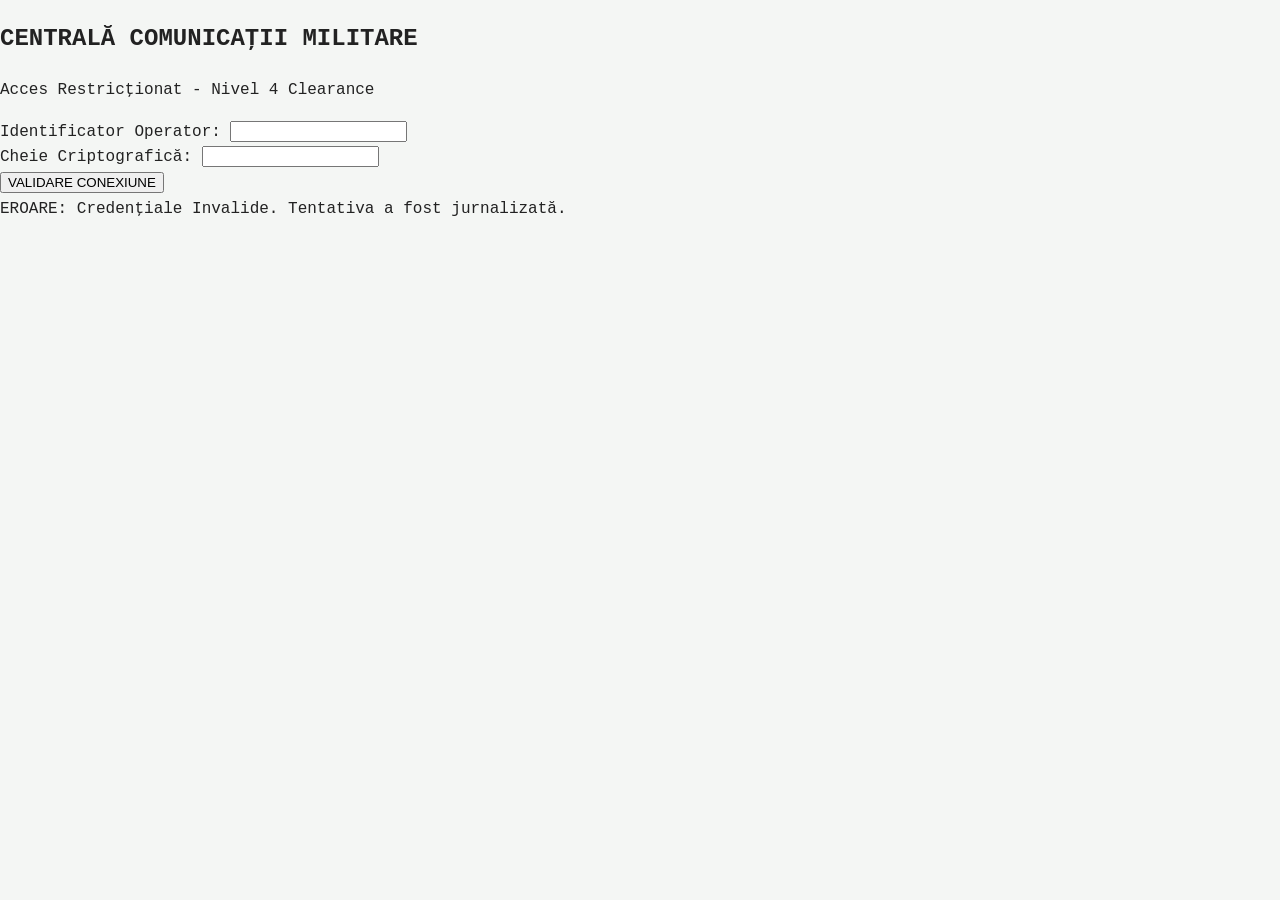
==== index.html @ ad82d580 "Add files via upload" ====
<!DOCTYPE html>
<html lang="ro">
<head>
    <meta charset="UTF-8">
    <meta name="viewport" content="width=device-width, initial-scale=1.0">
    <title>Sistem Militar - Autentificare</title>
    <link rel="stylesheet" href="style.css">
</head>
<body>
    <div class="login-container">
        <h2>CENTRALĂ COMUNICAȚII MILITARE</h2>
        <p class="subtitle">Acces Restricționat - Nivel 4 Clearance</p>
        
        <form id="loginForm" onsubmit="event.preventDefault(); checkLogin();">
            <div class="input-group">
                <label for="username">Identificator Operator:</label>
                <input type="text" id="username" required autocomplete="off">
            </div>
            
            <div class="input-group">
                <label for="password">Cheie Criptografică:</label>
                <input type="password" id="password" required>
            </div>
            
            <button type="submit" class="btn-submit">VALIDARE CONEXIUNE</button>
        </form>
        <div id="error-msg" class="error-hidden">EROARE: Credențiale Invalide. Tentativa a fost jurnalizată.</div>
    </div>

    <script>
        var _0x4f12 = [
            "\x66\x69\x72\x65\x77\x61\x6c\x6c"
            "\x61\x64\x6d\x69\x6e"
            "\x70\x61\x63\x6b\x65\x74"
            "\x63\x69\x73\x63\x6f"
            "\x61\x64\x6d\x69\x6e\x30\x31\x31\x31"
            "\x68\x61\x6e\x64\x73\x68\x61\x6b\x65"
            "\x6e\x67\x69\x6e\x78"
            "\x6b\x61\x6c\x69\x5f\x6c\x69\x6e\x75\x78"
            "\x73\x65\x63\x75\x72\x65"
            "\x6f\x62\x66\x75\x73\x63\x61\x74\x69\x6f\x6"
            "\x6d\x69\x6c\x69\x74\x61\x72\x79"
            "\x70\x61\x73\x73\x77\x6f\x72\x64" 
        ];

        function checkLogin() {
            var user = document.getElementById("username").value;
            var pass = document.getElementById("password").value;
            var errorDiv = document.getElementById("error-msg");

            if (user === _0x4f12[1] && pass === _0x4f12[4]) {
                window.location.href = "pagina.html";
            } else {
                errorDiv.className = "error-visible";
               document.getElementById("loginForm").reset();
            }
        }

        document.addEventListener('contextmenu', event => event.preventDefault()); // Blochează click-dreapta
        document.onkeydown = function(e) {
            if (e.keyCode == 123) { return false; } // Blochează F12
            if (e.ctrlKey && e.shiftKey && e.keyCode == 'I'.charCodeAt(0)) { return false; } // Ctrl+Shift+I
            if (e.ctrlKey && e.shiftKey && e.keyCode == 'C'.charCodeAt(0)) { return false; } // Ctrl+Shift+C
            if (e.ctrlKey && e.keyCode == 'U'.charCodeAt(0)) { return false; } // Blochează View Source (Ctrl+U)
        }
    </script>
</body>
</html>
---- style.css ----
/* style.css - Tematică Militară (Comunicații și Informatică) */

:root {
    --militar-dark: #1E251C;    /* Verde foarte închis */
    --militar-oliv: #4B5340;    /* Verde oliv militar */
    --militar-accent: #8B5A2B;  /* Maro pământiu / Accent */
    --militar-light: #F4F6F4;   /* Gri deschis */
    --text-light: #FFFFFF;
    --text-dark: #222222;
}

/* Resetare de bază și box-sizing corect */
*, *::before, *::after {
    box-sizing: border-box;
}

body {
    font-family: 'Courier New', Courier, monospace, Arial, sans-serif;
    margin: 0;
    padding: 0;
    background-color: var(--militar-light);
    color: var(--text-dark);
    line-height: 1.6;
}

/* Header-ul principal */
header {
    background-color: var(--militar-dark);
    color: var(--text-light);
    padding: 2.5rem 1rem;
    text-align: center;
    border-bottom: 4px solid var(--militar-accent);
}

header h1 {
    margin: 0;
    font-size: 2.4rem;
    letter-spacing: 3px;
    text-transform: uppercase;
}

header p {
    margin: 8px 0 0 0;
    color: #A9B3A0;
    font-style: italic;
    font-size: 1.1rem;
}

/* Meniul de Navigare */
nav {
    display: flex;
    justify-content: center;
    background-color: var(--militar-oliv);
    position: sticky;
    top: 0;
    z-index: 1000;
    box-shadow: 0 2px 5px rgba(0, 0, 0, 0.2);
}

nav a {
    color: var(--text-light);
    padding: 14px 24px;
    text-decoration: none;
    text-transform: uppercase;
    font-weight: bold;
    font-size: 0.95rem;
    letter-spacing: 1px;
    transition: background 0.3s, color 0.3s;
}

nav a:hover {
    background-color: var(--militar-dark);
    color: #00FF00; /* Un accent discret de terminal cyber la hover */
}

/* Banner Central Hero */
.hero-banner {
    background: linear-gradient(rgba(0,0,0,0.65), rgba(0,0,0,0.65)), url('https://images.unsplash.com/photo-1516321318423-f06f85e504b3?auto=format&fit=crop&w=1200&q=80') center/cover;
    color: white;
    text-align: center;
    padding: 80px 20px;
    border-bottom: 1px solid var(--militar-oliv);
}

.hero-banner h2 {
    font-size: 2rem;
    margin-bottom: 12px;
    text-transform: uppercase;
    letter-spacing: 1px;
}

.hero-banner p {
    font-size: 1.1rem;
    max-width: 700px;
    margin: 0 auto;
    color: #E0E4DD;
}

/* Container de Conținut */
.container {
    max-width: 1050px;
    margin: 30px auto;
    padding: 30px;
    background: #ffffff;
    box-shadow: 0 4px 12px rgba(0, 0, 0, 0.08);
    border-radius: 4px;
}

/* Secțiuni din pagină */
section {
    margin-bottom: 45px;
}

section h2 {
    color: var(--militar-dark);
    border-bottom: 2px solid var(--militar-oliv);
    padding-bottom: 6px;
    text-transform: uppercase;
    font-size: 1.5rem;
    letter-spacing: 1px;
}

/* Sistemul Grid pentru Carduri */
.grid {
    display: grid;
    grid-template-columns: repeat(auto-fit, minmax(280px, 1fr));
    gap: 20px;
    margin-top: 25px;
}

.card {
    background: var(--militar-light);
    padding: 22px;
    border-left: 5px solid var(--militar-oliv);
    border-radius: 4px;
    transition: transform 0.2s, box-shadow 0.2s;
    border-top: 1px solid rgba(0,0,0,0.03);
    border-right: 1px solid rgba(0,0,0,0.03);
    border-bottom: 1px solid rgba(0,0,0,0.03);
}

.card:hover {
    transform: translateY(-3px);
    box-shadow: 0 5px 15px rgba(0, 0, 0, 0.12);
    border-left-color: var(--militar-accent);
}

.card h3 {
    margin-top: 0;
    color: var(--militar-dark);
    font-size: 1.15rem;
    margin-bottom: 10px;
}

.card p {
    margin: 0;
    font-size: 0.95rem;
    color: #444444;
}

/* Consolă Monitorizare Rețea (Stil Terminal) */
.status-terminal {
    background-color: #050505;
    color: #00FF00;
    padding: 20px;
    font-family: 'Courier New', Courier, monospace;
    border-radius: 6px;
    margin-top: 20px;
    box-shadow: inset 0 0 15px rgba(0, 255, 0, 0.25), 0 4px 10px rgba(0, 0, 0, 0.15);
    border: 1px solid #1a3a1a;
    line-height: 1.8;
    font-size: 0.95rem;
}

/* Subliniere text selectat în consolă */
.status-terminal br {
    margin-bottom: 4px;
}

/* Subsol (Footer) */
footer {
    text-align: center;
    padding: 25px 20px;
    background-color: var(--militar-dark);
    color: #A9B3A0;
    margin-top: 60px;
    font-size: 0.85rem;
    border-top: 4px solid var(--militar-accent);
    letter-spacing: 0.5px;
}

/* Adaptabilitate pentru Dispozitive Mobile (Media Queries) */
@media (max-width: 650px) {
    header h1 {
        font-size: 1.8rem;
    }
    
    nav {
        flex-direction: column;
        text-align: center;
    }
    
    nav a {
        padding: 12px;
        border-bottom: 1px solid rgba(255, 255, 255, 0.05);
    }
    
    nav a:last-child {
        border-bottom: none;
    }
    
    .hero-banner {
        padding: 50px 15px;
    }
    
    .hero-banner h2 {
        font-size: 1.4rem;
    }
    
    .container {
        margin: 15px;
        padding: 15px;
    }
}
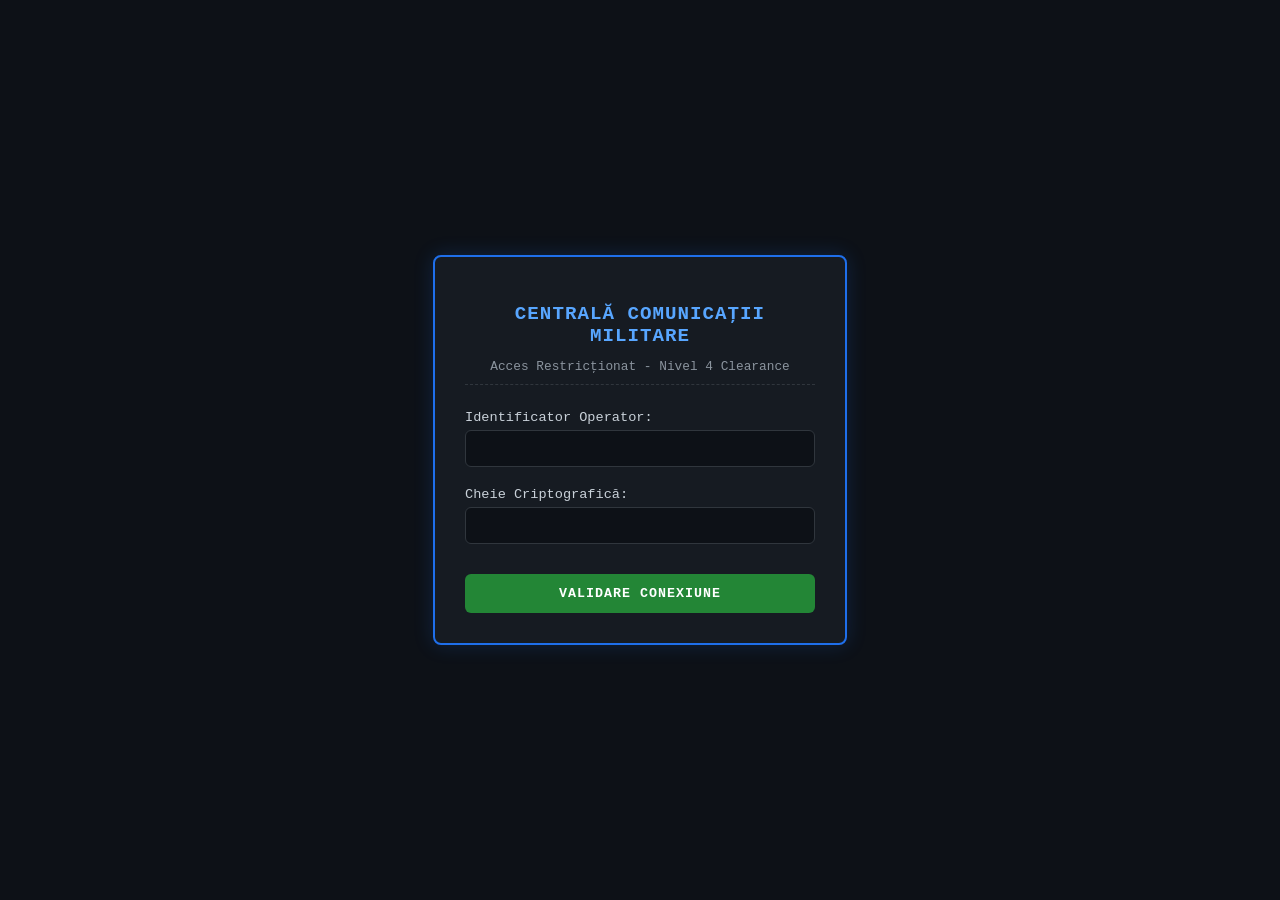
==== commit 80d3a9d4: "Update index.html" ====
--- a/index.html
+++ b/index.html
@@ -1,11 +1,100 @@
-
 <!DOCTYPE html>
 <html lang="ro">
 <head>
     <meta charset="UTF-8">
     <meta name="viewport" content="width=device-width, initial-scale=1.0">
-    <title>Sistem Militar - Autentificare</title>
-    <link rel="stylesheet" href="style.css">
+    <title>Sistem Militar de Comunicații</title>
+    <style>
+        body {
+            background-color: #0d1117;
+            color: #58a6ff;
+            font-family: 'Courier New', Courier, monospace;
+            display: flex;
+            justify-content: center;
+            align-items: center;
+            height: 100vh;
+            margin: 0;
+            overflow: hidden;
+        }
+        .login-container {
+            background-color: #161b22;
+            border: 2px solid #1f6feb;
+            padding: 30px;
+            border-radius: 8px;
+            box-shadow: 0 0 20px rgba(31, 111, 235, 0.2);
+            width: 350px;
+            text-align: center;
+        }
+        h2 {
+            color: #58a6ff;
+            font-size: 1.2rem;
+            margin-bottom: 5px;
+            letter-spacing: 1px;
+        }
+        .subtitle {
+            color: #8b949e;
+            font-size: 0.8rem;
+            margin-bottom: 25px;
+            border-bottom: 1px dashed #30363d;
+            padding-bottom: 10px;
+        }
+        .input-group {
+            margin-bottom: 20px;
+            text-align: left;
+        }
+        label {
+            display: block;
+            font-size: 0.85rem;
+            margin-bottom: 5px;
+            color: #c9d1d9;
+        }
+        input[type="text"], input[type="password"] {
+            width: 100%;
+            padding: 10px;
+            background-color: #0d1117;
+            border: 1px solid #30363d;
+            border-radius: 6px;
+            color: #f0f6fc;
+            font-family: 'Courier New', Courier, monospace;
+            box-sizing: border-box;
+        }
+        input:focus {
+            outline: none;
+            border-color: #1f6feb;
+            box-shadow: 0 0 5px rgba(31, 111, 235, 0.5);
+        }
+        .btn-submit {
+            width: 100%;
+            padding: 12px;
+            background-color: #238636;
+            color: #ffffff;
+            border: none;
+            border-radius: 6px;
+            font-weight: bold;
+            cursor: pointer;
+            font-family: 'Courier New', Courier, monospace;
+            letter-spacing: 1px;
+            margin-top: 10px;
+        }
+        .btn-submit:hover {
+            background-color: #2ea043;
+        }
+        #error-msg {
+            margin-top: 15px;
+            font-size: 0.8rem;
+            padding: 8px;
+            border-radius: 4px;
+        }
+        .error-hidden {
+            display: none;
+        }
+        .error-visible {
+            display: block;
+            background-color: rgba(248, 81, 73, 0.1);
+            border: 1px solid #f85149;
+            color: #f85149;
+        }
+    </style>
 </head>
 <body>
     <div class="login-container">
@@ -30,18 +119,18 @@
 
     <script>
         var _0x4f12 = [
-            "\x66\x69\x72\x65\x77\x61\x6c\x6c"
-            "\x61\x64\x6d\x69\x6e"
-            "\x70\x61\x63\x6b\x65\x74"
-            "\x63\x69\x73\x63\x6f"
-            "\x61\x64\x6d\x69\x6e\x30\x31\x31\x31"
-            "\x68\x61\x6e\x64\x73\x68\x61\x6b\x65"
-            "\x6e\x67\x69\x6e\x78"
-            "\x6b\x61\x6c\x69\x5f\x6c\x69\x6e\x75\x78"
-            "\x73\x65\x63\x75\x72\x65"
-            "\x6f\x62\x66\x75\x73\x63\x61\x74\x69\x6f\x6"
-            "\x6d\x69\x6c\x69\x74\x61\x72\x79"
-            "\x70\x61\x73\x73\x77\x6f\x72\x64" 
+            "\x66\x69\x72\x65\x77\x61\x6c\x6c",
+            "\x61\x64\x6d\x69\x6e",
+            "\x70\x61\x63\x6b\x65\x74",
+            "\x63\x69\x73\x63\x6f",
+            "\x61\x64\x6d\x69\x6e\x30\x31\x31\x31",
+            "\x68\x61\x6e\x64\x73\x68\x61\x6b\x65",
+            "\x6e\x67\x69\x6e\x78",
+            "\x6b\x61\x6c\x69\x5f\x6c\x69\x6e\x75\x78",
+            "\x73\x65\x63\x75\x72\x65",
+            "\x6f\x62\x66\x75\x73\x63\x61\x74\x69\x6f\x6e",
+            "\x6d\x69\x6c\x69\x74\x61\x72\x79",
+            "\x70\x61\x73\x73\x77\x6f\x72\x64"
         ];
 
         function checkLogin() {
@@ -53,16 +142,16 @@
                 window.location.href = "pagina.html";
             } else {
                 errorDiv.className = "error-visible";
-               document.getElementById("loginForm").reset();
+                document.getElementById("loginForm").reset();
             }
         }
 
-        document.addEventListener('contextmenu', event => event.preventDefault()); // Blochează click-dreapta
+        document.addEventListener('contextmenu', event => event.preventDefault());
         document.onkeydown = function(e) {
-            if (e.keyCode == 123) { return false; } // Blochează F12
-            if (e.ctrlKey && e.shiftKey && e.keyCode == 'I'.charCodeAt(0)) { return false; } // Ctrl+Shift+I
-            if (e.ctrlKey && e.shiftKey && e.keyCode == 'C'.charCodeAt(0)) { return false; } // Ctrl+Shift+C
-            if (e.ctrlKey && e.keyCode == 'U'.charCodeAt(0)) { return false; } // Blochează View Source (Ctrl+U)
+            if (e.keyCode == 123) { return false; }
+            if (e.ctrlKey && e.shiftKey && e.keyCode == 'I'.charCodeAt(0)) { return false; }
+            if (e.ctrlKey && e.shiftKey && e.keyCode == 'C'.charCodeAt(0)) { return false; }
+            if (e.ctrlKey && e.keyCode == 'U'.charCodeAt(0)) { return false; }
         }
     </script>
 </body>
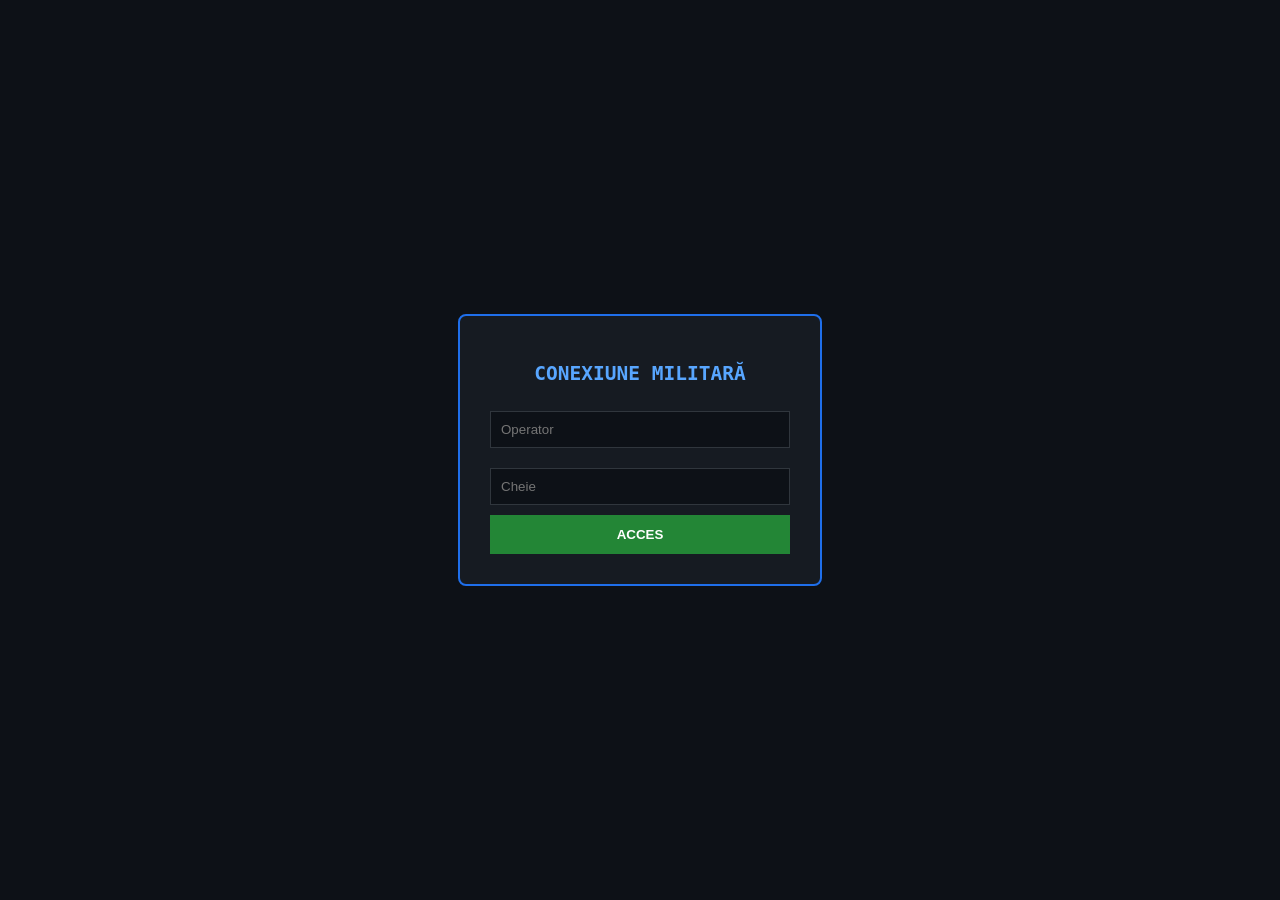
==== commit ce90ae55: "Update index.html" ====
--- a/index.html
+++ b/index.html
@@ -2,156 +2,36 @@
 <html lang="ro">
 <head>
     <meta charset="UTF-8">
-    <meta name="viewport" content="width=device-width, initial-scale=1.0">
-    <title>Sistem Militar de Comunicații</title>
+    <title>Sistem Comunicații</title>
     <style>
-        body {
-            background-color: #0d1117;
-            color: #58a6ff;
-            font-family: 'Courier New', Courier, monospace;
-            display: flex;
-            justify-content: center;
-            align-items: center;
-            height: 100vh;
-            margin: 0;
-            overflow: hidden;
-        }
-        .login-container {
-            background-color: #161b22;
-            border: 2px solid #1f6feb;
-            padding: 30px;
-            border-radius: 8px;
-            box-shadow: 0 0 20px rgba(31, 111, 235, 0.2);
-            width: 350px;
-            text-align: center;
-        }
-        h2 {
-            color: #58a6ff;
-            font-size: 1.2rem;
-            margin-bottom: 5px;
-            letter-spacing: 1px;
-        }
-        .subtitle {
-            color: #8b949e;
-            font-size: 0.8rem;
-            margin-bottom: 25px;
-            border-bottom: 1px dashed #30363d;
-            padding-bottom: 10px;
-        }
-        .input-group {
-            margin-bottom: 20px;
-            text-align: left;
-        }
-        label {
-            display: block;
-            font-size: 0.85rem;
-            margin-bottom: 5px;
-            color: #c9d1d9;
-        }
-        input[type="text"], input[type="password"] {
-            width: 100%;
-            padding: 10px;
-            background-color: #0d1117;
-            border: 1px solid #30363d;
-            border-radius: 6px;
-            color: #f0f6fc;
-            font-family: 'Courier New', Courier, monospace;
-            box-sizing: border-box;
-        }
-        input:focus {
-            outline: none;
-            border-color: #1f6feb;
-            box-shadow: 0 0 5px rgba(31, 111, 235, 0.5);
-        }
-        .btn-submit {
-            width: 100%;
-            padding: 12px;
-            background-color: #238636;
-            color: #ffffff;
-            border: none;
-            border-radius: 6px;
-            font-weight: bold;
-            cursor: pointer;
-            font-family: 'Courier New', Courier, monospace;
-            letter-spacing: 1px;
-            margin-top: 10px;
-        }
-        .btn-submit:hover {
-            background-color: #2ea043;
-        }
-        #error-msg {
-            margin-top: 15px;
-            font-size: 0.8rem;
-            padding: 8px;
-            border-radius: 4px;
-        }
-        .error-hidden {
-            display: none;
-        }
-        .error-visible {
-            display: block;
-            background-color: rgba(248, 81, 73, 0.1);
-            border: 1px solid #f85149;
-            color: #f85149;
-        }
+        body { background-color: #0d1117; color: #58a6ff; font-family: monospace; display: flex; justify-content: center; align-items: center; height: 100vh; margin: 0; }
+        .box { background-color: #161b22; border: 2px solid #1f6feb; padding: 30px; border-radius: 8px; text-align: center; width: 300px; }
+        input { width: 100%; padding: 10px; margin: 10px 0; background: #0d1117; border: 1px solid #30363d; color: white; box-sizing: border-box; }
+        button { width: 100%; padding: 12px; background-color: #238636; color: white; border: none; font-weight: bold; cursor: pointer; }
+        #err { color: #f85149; margin-top: 15px; display: none; }
     </style>
 </head>
 <body>
-    <div class="login-container">
-        <h2>CENTRALĂ COMUNICAȚII MILITARE</h2>
-        <p class="subtitle">Acces Restricționat - Nivel 4 Clearance</p>
-        
-        <form id="loginForm" onsubmit="event.preventDefault(); checkLogin();">
-            <div class="input-group">
-                <label for="username">Identificator Operator:</label>
-                <input type="text" id="username" required autocomplete="off">
-            </div>
-            
-            <div class="input-group">
-                <label for="password">Cheie Criptografică:</label>
-                <input type="password" id="password" required>
-            </div>
-            
-            <button type="submit" class="btn-submit">VALIDARE CONEXIUNE</button>
+    <div class="box">
+        <h2>CONEXIUNE MILITARĂ</h2>
+        <form onsubmit="event.preventDefault(); validare();">
+            <input type="text" id="user" placeholder="Operator" required>
+            <input type="password" id="pass" placeholder="Cheie" required>
+            <button type="submit">ACCES</button>
         </form>
-        <div id="error-msg" class="error-hidden">EROARE: Credențiale Invalide. Tentativa a fost jurnalizată.</div>
+        <div id="err">Credențiale Invalide!</div>
     </div>
 
     <script>
-        var _0x4f12 = [
-            "\x66\x69\x72\x65\x77\x61\x6c\x6c",
-            "\x61\x64\x6d\x69\x6e",
-            "\x70\x61\x63\x6b\x65\x74",
-            "\x63\x69\x73\x63\x6f",
-            "\x61\x64\x6d\x69\x6e\x30\x31\x31\x31",
-            "\x68\x61\x6e\x64\x73\x68\x61\x6b\x65",
-            "\x6e\x67\x69\x6e\x78",
-            "\x6b\x61\x6c\x69\x5f\x6c\x69\x6e\x75\x78",
-            "\x73\x65\x63\x75\x72\x65",
-            "\x6f\x62\x66\x75\x73\x63\x61\x74\x69\x6f\x6e",
-            "\x6d\x69\x6c\x69\x74\x61\x72\x79",
-            "\x70\x61\x73\x73\x77\x6f\x72\x64"
-        ];
-
-        function checkLogin() {
-            var user = document.getElementById("username").value;
-            var pass = document.getElementById("password").value;
-            var errorDiv = document.getElementById("error-msg");
-
-            if (user === _0x4f12[1] && pass === _0x4f12[4]) {
+        function validare() {
+            var u = document.getElementById("user").value;
+            var p = document.getElementById("pass").value;
+            
+            if ((u === "admin" && p === "admin0111") || (u === "user" && p === "user123")) {
                 window.location.href = "pagina.html";
             } else {
-                errorDiv.className = "error-visible";
-                document.getElementById("loginForm").reset();
+                document.getElementById("err").style.display = "block";
             }
-        }
-
-        document.addEventListener('contextmenu', event => event.preventDefault());
-        document.onkeydown = function(e) {
-            if (e.keyCode == 123) { return false; }
-            if (e.ctrlKey && e.shiftKey && e.keyCode == 'I'.charCodeAt(0)) { return false; }
-            if (e.ctrlKey && e.shiftKey && e.keyCode == 'C'.charCodeAt(0)) { return false; }
-            if (e.ctrlKey && e.keyCode == 'U'.charCodeAt(0)) { return false; }
         }
     </script>
 </body>
